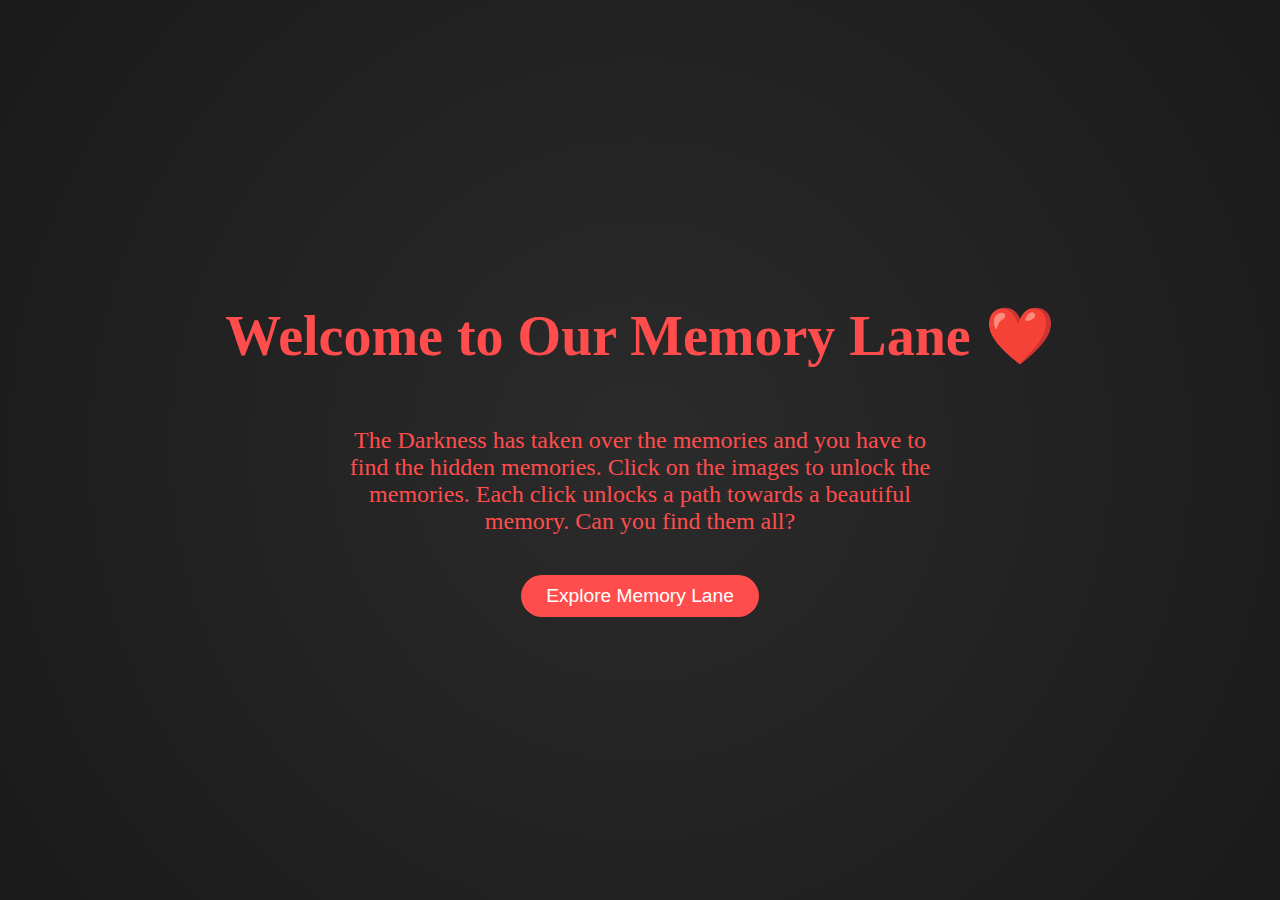
==== nextpage.html @ d10eee66 "Add files via upload" ====
<!DOCTYPE html>
<html lang="en">
  <head>
    <meta charset="UTF-8" />
    <meta name="viewport" content="width=device-width, initial-scale=1.0" />
    <title>Next Page</title>
    <link rel="stylesheet" href="style.css" />
    <style>
      body {
        display: flex;
        flex-direction: column;
        justify-content: center;
        align-items: center;
        height: 100vh;
        margin: 0;
      }

      h1 {
        text-align: center;
      }

      p {
        text-align: center;
        max-width: 600px;
      }

      button.next-button {
        margin-top: 20px;
      }
    </style>
  </head>
  <body>
    <h1>Welcome to Our Memory Lane ❤️</h1>
    <p style="color: #ff4d4d; font-size: 1.5rem; margin: 20px">
      The Darkness has taken over the memories and you have to find the hidden
      memories. Click on the images to unlock the memories. Each click unlocks a
      path towards a beautiful memory. Can you find them all? <br />
    </p>
    <button class="next-button" onclick="location.href='memory.html'">
      Explore Memory Lane
    </button>
  </body>
</html>
---- style.css ----
html,
body {
  height: 100%;
  margin: 0;
  padding: 0;
  font-family: "Georgia", serif; /* Romantic serif font */
  background: radial-gradient(
    circle,
    #2b2b2b,
    #1a1a1a
  ); /* Subtle radial gradient */
  color: #e6e6e6; /* Light text for contrast */
  text-align: center;
}

h1 {
  color: #ff4d4d;
  font-size: 3rem;
  margin-top: 20px;
  text-shadow: none; /* Removed glowing text effect */
}

h2 {
  color: #ff6666;
  font-size: 1.8rem;
  margin-top: 15px;
  text-shadow: none; /* Removed glowing text effect */
  transition: transform 0.3s ease, color 0.3s ease;
}

h2:hover {
  transform: scale(1.1);
  color: #ff3333;
}

div.photos {
  display: flex;
  flex-wrap: wrap;
  justify-content: center;
  gap: 20px; /* Space between images */
  margin-top: 30px;
}

.photos img {
  width: 180px; /* Fixed width */
  height: 180px; /* Fixed height */
  object-fit: cover;
  border-radius: 50%;
  border: 3px solid #ff4d4d;
  box-shadow: 0 4px 10px rgba(255, 77, 77, 0.5); /* Soft red shadow */
  transition: transform 0.3s ease, box-shadow 0.3s ease;
}

.photos img:hover {
  transform: scale(1.1);
  box-shadow: 0 8px 20px rgba(255, 77, 77, 0.8); /* Stronger hover shadow */
}

button.next-button {
  background-color: #ff4d4d;
  color: white;
  font-size: 1.2rem;
  padding: 10px 25px;
  border: none;
  border-radius: 30px;
  cursor: pointer;
  margin-top: 20px;
  box-shadow: none; /* Removed glowing shadow */
  transition: background-color 0.3s ease, transform 0.3s ease;
}

button.next-button:hover {
  background-color: #ff3333;
  transform: scale(1.1);
}

memory-container {
  display: flex;
  flex-direction: column;
  align-items: center;
  margin-top: 20px;
}

.memory img {
  width: 250px;
  height: 250px;
  object-fit: cover;
  border-radius: 15px;
  border: 4px solid #ff4d4d;
  box-shadow: 0 4px 10px rgba(255, 77, 77, 0.5);
  transition: transform 0.3s ease, box-shadow 0.3s ease;
}

.memory img:hover {
  transform: scale(1.05);
  box-shadow: 0 8px 20px rgba(255, 77, 77, 0.8);
}

.memory p {
  color: #ff6666;
  font-size: 1.2rem;
  margin-top: 15px;
  text-align: center;
}

.heart-buttons {
  display: flex;
  justify-content: center;
  gap: 20px;
  margin-top: 20px;
}

.heart-button {
  font-size: 2rem;
  border: 2px solid #ff4d4d;
  background-color: transparent;
  color: #ff4d4d;
  border-radius: 50%;
  width: 60px;
  height: 60px;
  display: flex;
  align-items: center;
  justify-content: center;
  cursor: pointer;
  transition: transform 0.3s ease, box-shadow 0.3s ease;
  box-shadow: none; /* Removed glowing shadow */
}

.heart-button:hover {
  transform: scale(1.2);
}

.red-heart {
  color: #ff4d4d;
}

.green-heart {
  color: #4caf50;
}

.memory-pair {
  display: flex;
  justify-content: center;
  gap: 20px;
  margin-bottom: 20px;
}

.memory-pair img {
  width: 200px;
  height: 200px;
  object-fit: cover;
  border-radius: 15px;
  border: 4px solid #ff4d4d;
  box-shadow: 0 4px 10px rgba(255, 77, 77, 0.5);
  transition: transform 0.3s ease, box-shadow 0.3s ease;
}

.memory-pair img:hover {
  transform: scale(1.05);
  box-shadow: 0 8px 20px rgba(255, 77, 77, 0.8);
}

#memory-modal {
  position: fixed;
  top: 0;
  left: 0;
  width: 100%;
  height: 100%;
  background-color: rgba(0, 0, 0, 0.9);
  display: flex;
  justify-content: center;
  align-items: center;
  z-index: 1000;
}

.modal-content {
  background-color: #2b2b2b;
  padding: 20px;
  border-radius: 15px;
  text-align: center;
  width: 90%;
  max-width: 400px;
  color: #e6e6e6;
  box-shadow: none; /* Removed glowing shadow */
}

.modal-content img {
  width: 100%;
  height: auto;
  border-radius: 15px;
  margin-top: 15px;
}

@media (min-width: 768px) {
  h1 {
    font-size: 3.5rem;
  }

  h2 {
    font-size: 2rem;
  }

  .photos img {
    width: 200px;
    height: 200px;
  }

  .memory img {
    width: 300px;
    height: 300px;
  }

  .memory-pair img {
    width: 250px;
    height: 250px;
  }

  .heart-button {
    width: 70px;
    height: 70px;
    font-size: 2.5rem;
  }
}
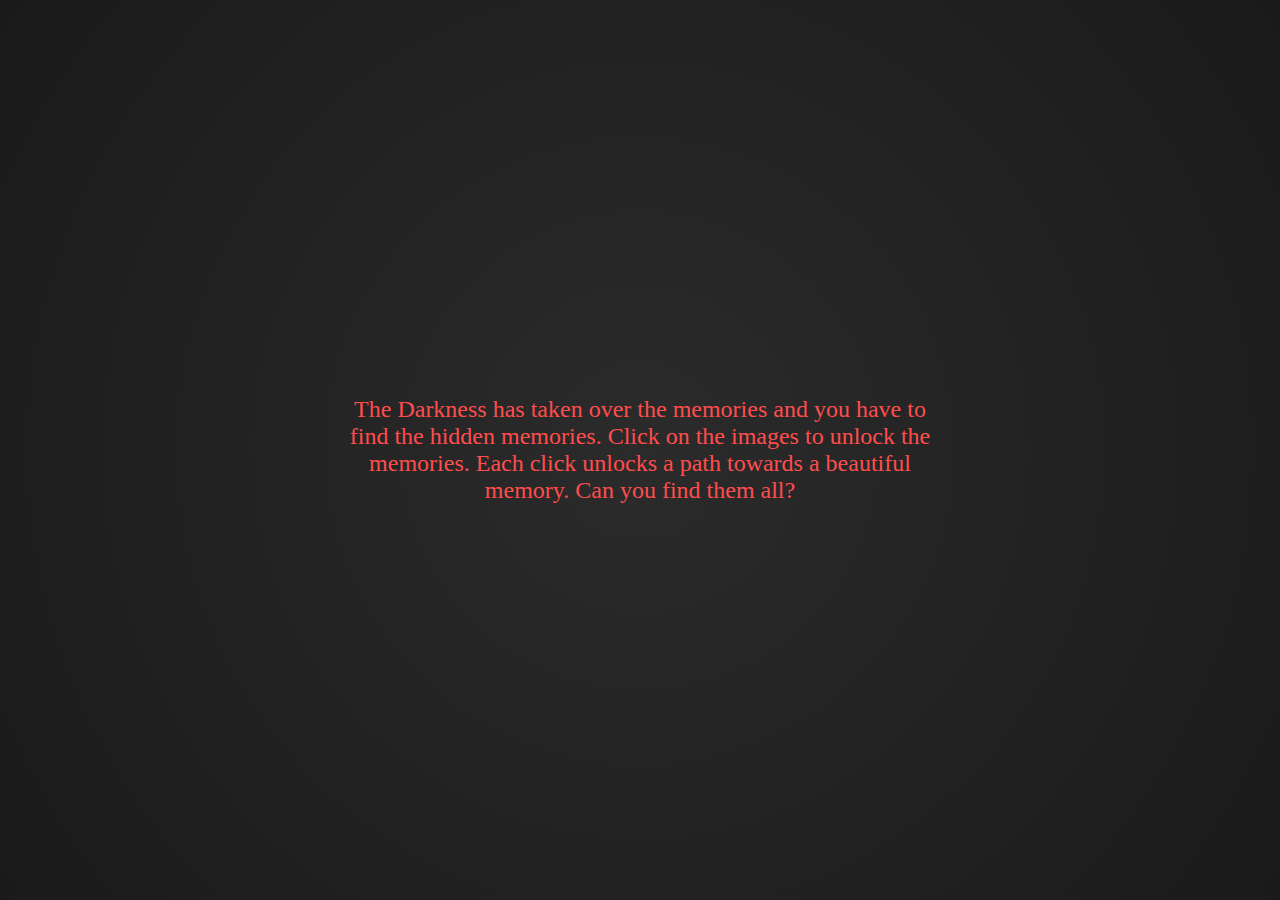
==== commit 9ade1e53: "Update nextpage.html" ====
--- a/nextpage.html
+++ b/nextpage.html
@@ -30,14 +30,12 @@
     </style>
   </head>
   <body>
-    <h1>Welcome to Our Memory Lane ❤️</h1>
+
     <p style="color: #ff4d4d; font-size: 1.5rem; margin: 20px">
       The Darkness has taken over the memories and you have to find the hidden
       memories. Click on the images to unlock the memories. Each click unlocks a
       path towards a beautiful memory. Can you find them all? <br />
     </p>
-    <button class="next-button" onclick="location.href='memory.html'">
-      Explore Memory Lane
-    </button>
+
   </body>
 </html>
--- a/style.css
+++ b/style.css
@@ -1,3 +1,6 @@
+*{
+  cursor:pointer;
+}
 html,
 body {
   height: 100%;
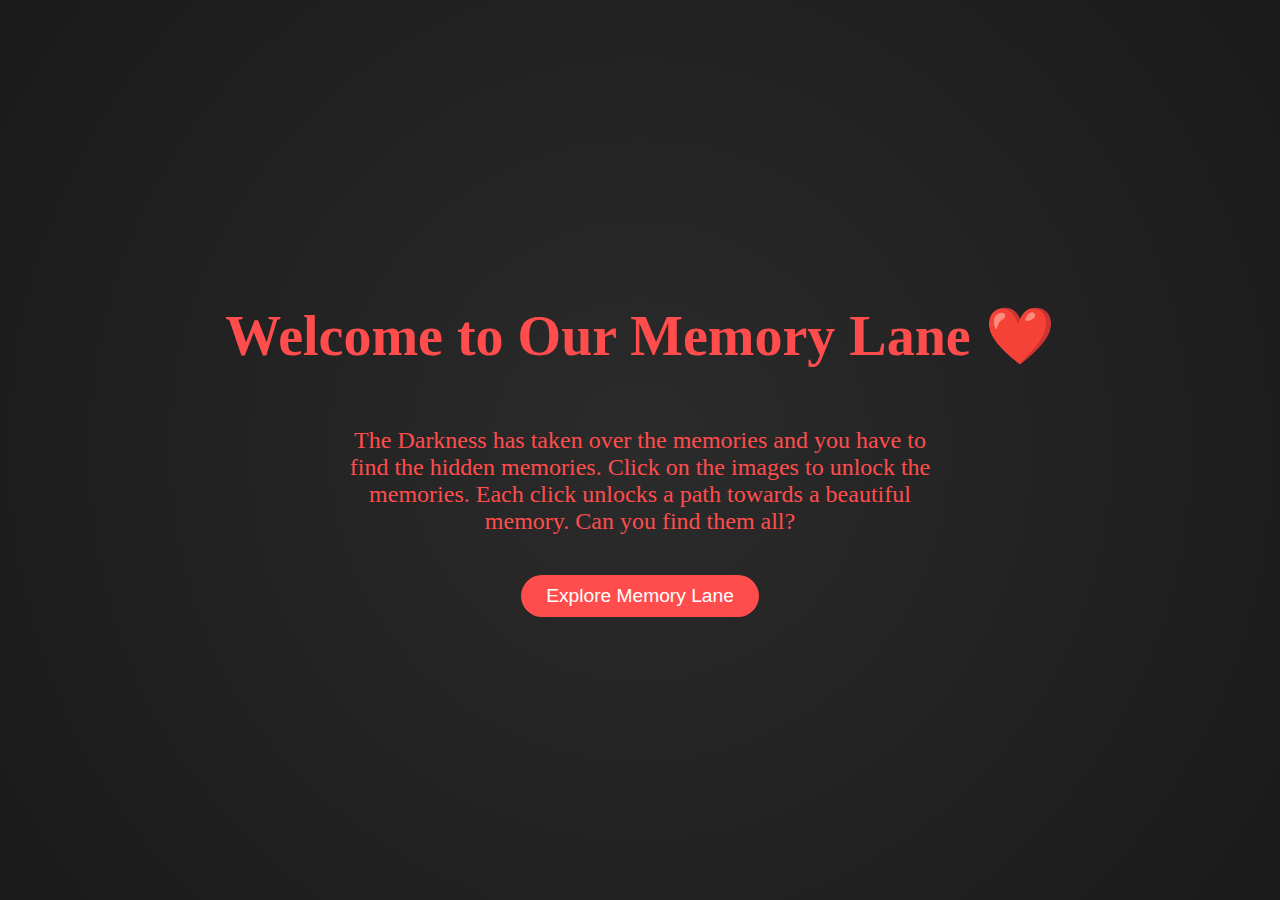
==== commit 150600dc: "Update nextpage.html" ====
--- a/nextpage.html
+++ b/nextpage.html
@@ -30,12 +30,14 @@
     </style>
   </head>
   <body>
-
+    <h1>Welcome to Our Memory Lane ❤️</h1>
     <p style="color: #ff4d4d; font-size: 1.5rem; margin: 20px">
       The Darkness has taken over the memories and you have to find the hidden
       memories. Click on the images to unlock the memories. Each click unlocks a
       path towards a beautiful memory. Can you find them all? <br />
     </p>
-
+    <button class="next-button" onclick="location.href='memory.html'">
+      Explore Memory Lane
+    </button>
   </body>
 </html>
